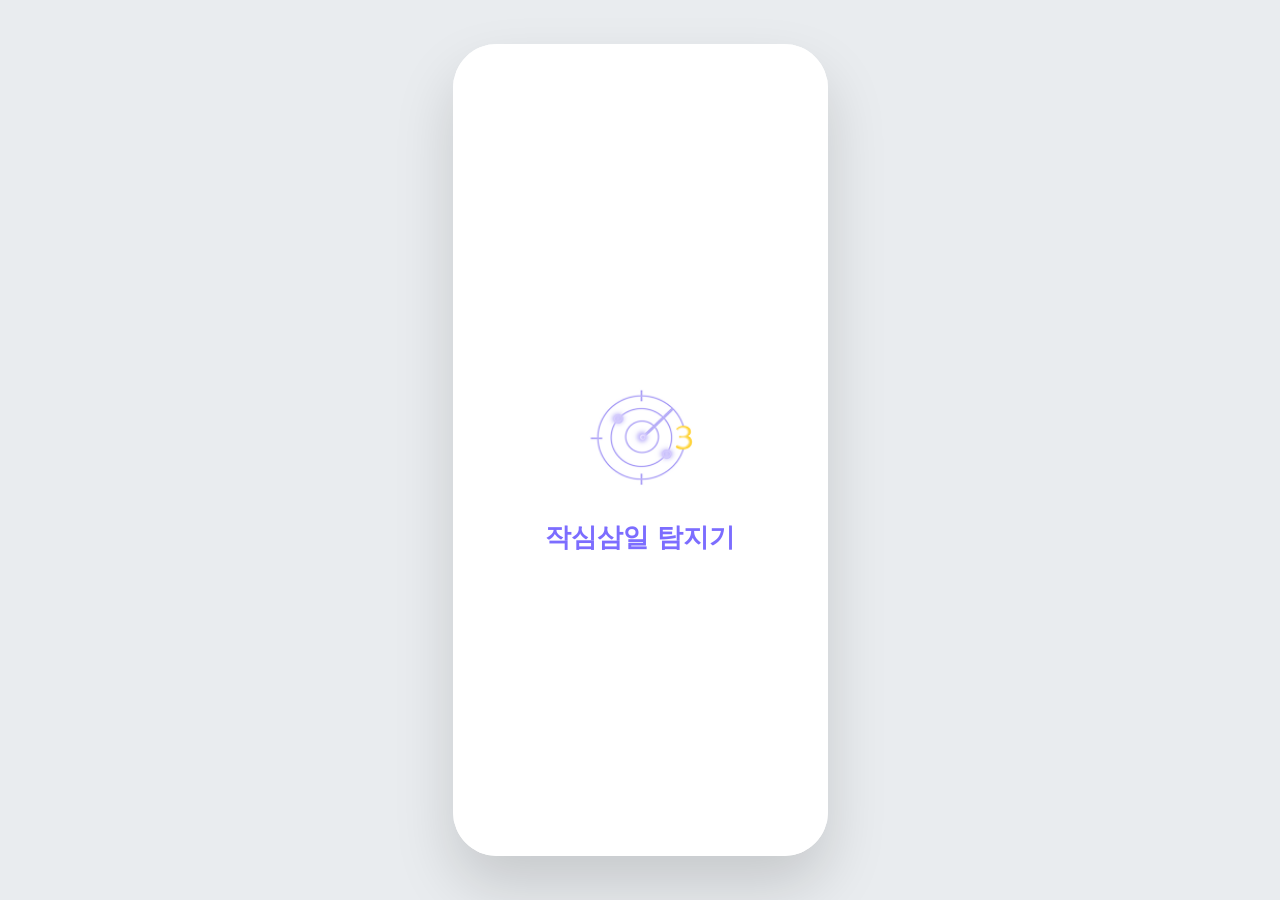
==== zagsim0421.html @ 761749ed "Add files via upload" ====
<!doctype html>
<html lang="ko">
  <head>
    <meta charset="UTF-8" />
    <meta name="viewport" content="width=device-width, initial-scale=1.0" />
    <title>작심삼일 탐지기 - Full Prototype</title>
    <style>
      :root {
        --p: #7c6dff; /* 메인 퍼플 */
        --p-light: #f1f0ff;
        --y: #ffd233; /* 포인트 옐로우 */
        --bg: #ffffff;
        --gray-f: #f8f9fa;
        --gray-e: #eeeeee;
        --text: #1a1a1a;
        --sub: #8e8e93;
        --shadow: 0 10px 30px rgba(124, 109, 255, 0.08);
      }

      * {
        margin: 0;
        padding: 0;
        box-sizing: border-box;
        font-family:
          "Pretendard",
          -apple-system,
          sans-serif;
        -webkit-tap-highlight-color: transparent;
      }
      body {
        background-color: #e9ecef;
        display: flex;
        justify-content: center;
        align-items: center;
        min-height: 100vh;
      }

      /* iPhone Frame */
      .iphone {
        width: 375px;
        height: 812px;
        background: var(--bg);
        border-radius: 44px;
        box-shadow: 0 30px 60px rgba(0, 0, 0, 0.15);
        position: relative;
        overflow: hidden;
      }

      /* View Layout */
      .view {
        display: none;
        height: 100%;
        width: 100%;
        padding: 70px 24px 40px;
        flex-direction: column;
        position: absolute;
        top: 0;
        left: 0;
      }
      .view.active {
        display: flex;
        animation: viewFade 0.4s ease-out;
      }
      @keyframes viewFade {
        from {
          opacity: 0;
          transform: translateY(15px);
        }
        to {
          opacity: 1;
          transform: translateY(0);
        }
      }

      /* [1. Splash] */
      #view-splash {
        justify-content: center;
        align-items: center;
        background: #fff;
        z-index: 100;
      }
      .splash-logo {
        width: 120px;
        height: 120px;
        margin-bottom: 24px;
        animation: float 2.5s infinite ease-in-out;
      }
      .splash-logo img {
        width: 100%;
        height: 100%;
        object-fit: contain;
      }
      .splash-title {
        font-size: 26px;
        font-weight: 900;
        color: var(--p);
      }
      @keyframes float {
        0%,
        100% {
          transform: translateY(0);
        }
        50% {
          transform: translateY(-12px);
        }
      }

      /* [2. Entry & Social] */
      .entry-header {
        margin-top: 40px;
      }
      .social-group {
        margin-top: 60px;
        display: flex;
        flex-direction: column;
        gap: 12px;
      }
      .social-btn {
        width: 100%;
        padding: 18px;
        border-radius: 14px;
        text-align: center;
        font-weight: 700;
        cursor: pointer;
        border: 1px solid transparent;
      }
      .social-btn.kakao {
        background: #fee500;
        color: #3c1e1e;
      }
      .social-btn.email {
        background: var(--gray-f);
        color: var(--text);
        border-color: var(--gray-e);
      }

      /* [3. Signup Form] */
      .form-group {
        margin-top: 40px;
        display: flex;
        flex-direction: column;
        gap: 24px;
      }
      .line-input {
        border: none;
        border-bottom: 2px solid var(--gray-e);
        padding: 12px 0;
        font-size: 16px;
        outline: none;
        transition: 0.3s;
      }
      .line-input:focus {
        border-bottom-color: var(--p);
      }

      /* [4. Dashboard & Record] */
      .habit-container {
        margin-top: 24px;
        display: flex;
        flex-direction: column;
        gap: 14px;
      }
      .habit-card {
        background: #fff;
        padding: 22px;
        border-radius: 22px;
        border: 2.5px solid var(--gray-f);
        display: flex;
        justify-content: space-between;
        align-items: center;
        cursor: pointer;
        transition: 0.3s;
      }
      .habit-card.checked {
        border-color: var(--p);
        background: #f8f7ff;
        box-shadow: var(--shadow);
      }
      .habit-card .habit-info {
        display: flex;
        align-items: center;
        gap: 14px;
      }
      .habit-card .emoji {
        font-size: 24px;
      }
      .habit-card .name {
        font-weight: 700;
        font-size: 16px;
      }
      .check-circle {
        width: 28px;
        height: 28px;
        border: 2px solid var(--gray-e);
        border-radius: 50%;
        display: flex;
        align-items: center;
        justify-content: center;
        transition: 0.2s;
      }
      .habit-card.checked .check-circle {
        background: var(--p);
        border-color: var(--p);
      }
      .habit-card.checked .check-circle::after {
        content: "✓";
        color: white;
        font-weight: 900;
      }

      /* [5. Success Feedback] */
      .success-box {
        text-align: center;
        margin-top: 80px;
      }
      .success-badge {
        display: inline-block;
        padding: 10px 20px;
        background: var(--p-light);
        color: var(--p);
        border-radius: 100px;
        font-weight: 800;
        font-size: 14px;
        margin-top: 24px;
      }

      /* [6. MyPage & Grass] */
      .profile-card {
        text-align: center;
        margin-bottom: 30px;
      }
      .profile-img {
        width: 90px;
        height: 90px;
        border-radius: 50%;
        background: #eee;
        border: 3px solid var(--p);
        margin: 0 auto 16px;
      }
      .grass-area {
        background: #fffbed;
        padding: 22px;
        border-radius: 26px;
        border: 1px solid #ffedaa;
        margin-bottom: 20px;
      }
      .grass-grid {
        display: grid;
        grid-template-columns: repeat(7, 1fr);
        gap: 6px;
      }
      .cell {
        aspect-ratio: 1;
        background: #e9e9e9;
        border-radius: 5px;
        transition: 0.4s;
      }
      .cell.active {
        background: var(--y);
        border: 1px solid #e6b800;
      }

      /* Global UI Elements */
      .btn-bottom {
        width: 100%;
        padding: 20px;
        border: none;
        border-radius: 18px;
        background: var(--p);
        color: white;
        font-size: 18px;
        font-weight: 700;
        cursor: pointer;
        margin-top: auto;
      }
      .btn-bottom:active {
        transform: scale(0.96);
      }
      .purple-txt {
        color: var(--p);
      }
      .sub-txt {
        color: var(--sub);
        font-size: 14px;
        margin-top: 8px;
      }
    </style>
  </head>
  <body>
    <div class="iphone">
      <section id="view-splash" class="view active">
        <div class="splash-logo">
          <img
            src="logo.png"
            onerror="
              this.src =
                'https://cdn-icons-png.flaticon.com/512/1149/1149168.png'
            "
          />
        </div>
        <h1 class="splash-title">작심삼일 탐지기</h1>
      </section>

      <section id="view-entry" class="view">
        <div class="entry-header">
          <h2>작심삼일 <span class="purple-txt">감지기</span></h2>
          <p class="sub-txt">당신의 성실함을 잔디로 증명하세요.</p>
        </div>
        <div class="social-group">
          <div class="social-btn kakao" onclick="go('view-signup')">
            카카오톡으로 시작하기
          </div>
          <div class="social-btn email" onclick="go('view-signup')">
            이메일로 가입하기
          </div>
        </div>
      </section>

      <section id="view-signup" class="view">
        <h2>
          반가워요!<br /><span class="purple-txt">닉네임</span>을 설정해주세요.
        </h2>
        <div class="form-group">
          <input
            type="text"
            class="line-input"
            placeholder="닉네임 (최대 8자)"
            id="user-nick"
          />
          <input type="email" class="line-input" placeholder="이메일 주소" />
          <input
            type="password"
            class="line-input"
            placeholder="비밀번호 (8자 이상)"
          />
        </div>
        <button
          class="btn-bottom"
          onclick="
            updateUser();
            go('view-record');
          "
        >
          가입 완료
        </button>
      </section>

      <section id="view-record" class="view">
        <h2>오늘 무엇을<br /><span class="purple-txt">실천했나요?</span></h2>
        <div class="habit-container">
          <div class="habit-card" onclick="this.classList.toggle('checked')">
            <div class="habit-info">
              <span class="emoji">🧘</span>
              <span class="name">아침 10분 스트레칭</span>
            </div>
            <div class="check-circle"></div>
          </div>
          <div class="habit-card" onclick="this.classList.toggle('checked')">
            <div class="habit-info">
              <span class="emoji">💧</span>
              <span class="name">물 2L 마시기</span>
            </div>
            <div class="check-circle"></div>
          </div>
          <div class="habit-card" onclick="this.classList.toggle('checked')">
            <div class="habit-info">
              <span class="emoji">🏃</span>
              <span class="name">10분 산책</span>
            </div>
            <div class="check-circle"></div>
          </div>
        </div>
        <button class="btn-bottom" onclick="go('view-success')">
          오늘 실천 완료!
        </button>
      </section>

      <section id="view-success" class="view">
        <div class="success-box">
          <h2 style="font-size: 28px">“위기를 넘겼네요!”</h2>
          <p class="sub-txt" style="font-size: 16px">
            오늘의 잔디가 무사히 심어졌습니다.
          </p>
          <div class="success-badge">포기 확률이 12.5% 감소했어요!</div>
        </div>
        <button class="btn-bottom" onclick="go('view-mypage')">
          내 잔디 보러가기
        </button>
      </section>

      <section id="view-mypage" class="view">
        <div class="profile-card">
          <div class="profile-img"></div>
          <h2 id="display-name" style="font-size: 20px">사용자</h2>
          <p class="sub-txt">현재 3일 연속 달성 중 🌱</p>
        </div>

        <div class="grass-area">
          <div
            style="
              display: flex;
              justify-content: space-between;
              margin-bottom: 12px;
              align-items: center;
            "
          >
            <span style="font-weight: 900; font-size: 15px"
              >나의 활동 잔디</span
            >
            <span style="font-size: 12px; color: #d4a017">GOLD 등급</span>
          </div>
          <div class="grass-grid" id="grassGrid"></div>
        </div>

        <div style="display: flex; flex-direction: column; gap: 6px">
          <div
            style="
              padding: 16px 0;
              border-bottom: 1px solid #f0f0f0;
              display: flex;
              justify-content: space-between;
              cursor: pointer;
            "
          >
            <span>활동 통계 보기</span> <span>></span>
          </div>
          <div
            style="
              padding: 16px 0;
              border-bottom: 1px solid #f0f0f0;
              display: flex;
              justify-content: space-between;
              cursor: pointer;
            "
          >
            <span>환경 설정</span> <span>></span>
          </div>
        </div>

        <button
          class="btn-bottom"
          style="background: var(--gray-f); color: #666"
          onclick="location.reload()"
        >
          로그아웃
        </button>
      </section>
    </div>

    <script>
      // 1. 네비게이션 로직
      function go(viewId) {
        document
          .querySelectorAll(".view")
          .forEach((v) => v.classList.remove("active"));
        document.getElementById(viewId).classList.add("active");

        // 마이페이지 진입 시 잔디 렌더링
        if (viewId === "view-mypage") renderGrass();
      }

      // 2. 닉네임 반영
      function updateUser() {
        const nick = document.getElementById("user-nick").value || "YEDI";
        document.getElementById("display-name").innerText = nick;
      }

      // 3. 잔디 렌더링 로직 (성취감을 위해 일부 활성화)
      function renderGrass() {
        const grid = document.getElementById("grassGrid");
        grid.innerHTML = "";
        for (let i = 0; i < 28; i++) {
          const cell = document.createElement("div");
          // 샘플로 1~12일까지와 25~28일차 활성화
          cell.className = "cell" + (i < 12 || i > 24 ? " active" : "");
          cell.style.transitionDelay = i * 0.01 + "s";
          grid.appendChild(cell);
        }
      }

      // 4. 스플래시 딜레이 (2초 후 자동 이동)
      window.onload = () => {
        setTimeout(() => go("view-entry"), 2000);
      };
    </script>
  </body>
</html>
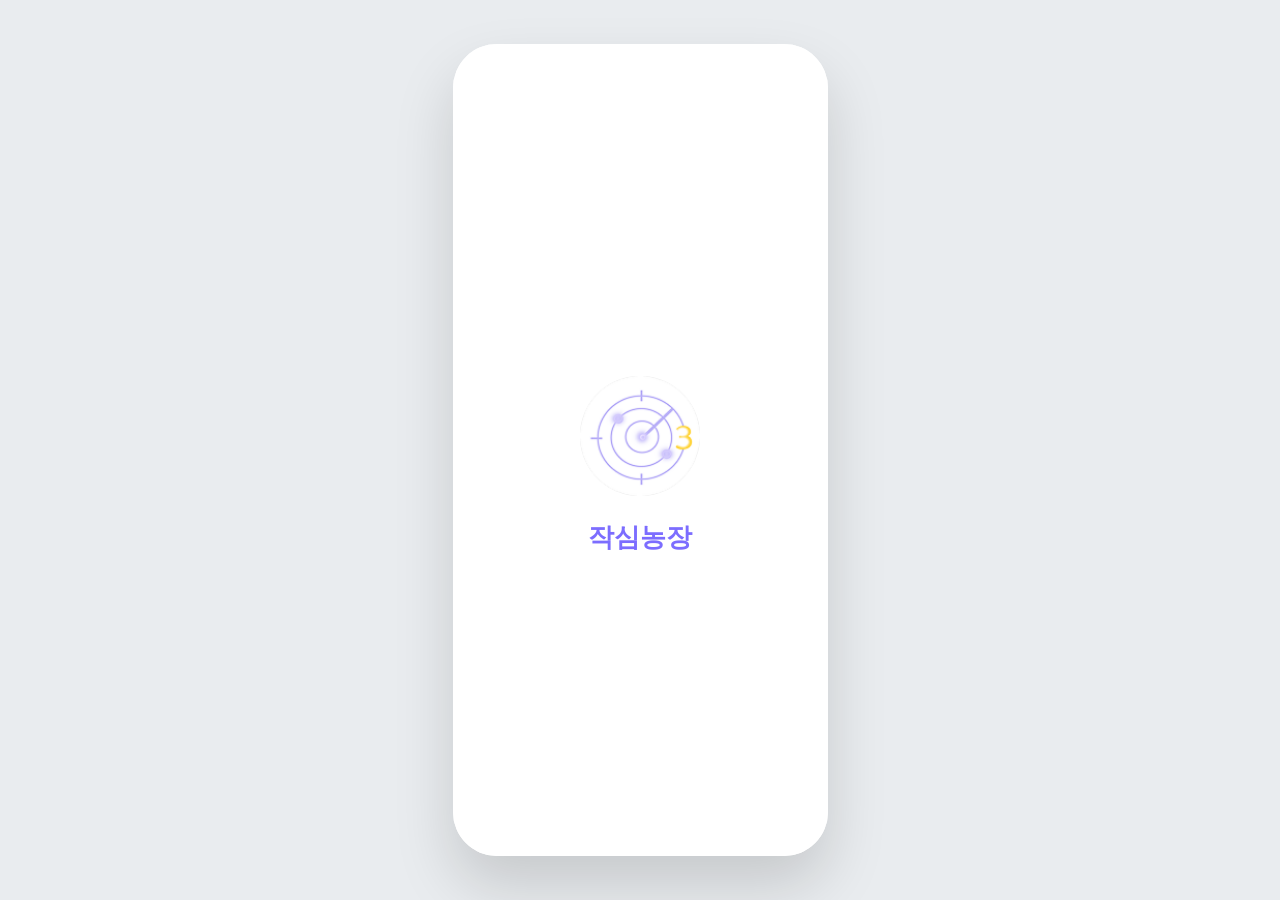
==== commit 0c37ed4d: "restore: restore zagsim app from local backup" ====
--- a/zagsim0421.html
+++ b/zagsim0421.html
@@ -1,487 +1,487 @@
-<!doctype html>
-<html lang="ko">
-  <head>
-    <meta charset="UTF-8" />
-    <meta name="viewport" content="width=device-width, initial-scale=1.0" />
-    <title>작심삼일 탐지기 - Full Prototype</title>
-    <style>
-      :root {
-        --p: #7c6dff; /* 메인 퍼플 */
-        --p-light: #f1f0ff;
-        --y: #ffd233; /* 포인트 옐로우 */
-        --bg: #ffffff;
-        --gray-f: #f8f9fa;
-        --gray-e: #eeeeee;
-        --text: #1a1a1a;
-        --sub: #8e8e93;
-        --shadow: 0 10px 30px rgba(124, 109, 255, 0.08);
-      }
-
-      * {
-        margin: 0;
-        padding: 0;
-        box-sizing: border-box;
-        font-family:
-          "Pretendard",
-          -apple-system,
-          sans-serif;
-        -webkit-tap-highlight-color: transparent;
-      }
-      body {
-        background-color: #e9ecef;
-        display: flex;
-        justify-content: center;
-        align-items: center;
-        min-height: 100vh;
-      }
-
-      /* iPhone Frame */
-      .iphone {
-        width: 375px;
-        height: 812px;
-        background: var(--bg);
-        border-radius: 44px;
-        box-shadow: 0 30px 60px rgba(0, 0, 0, 0.15);
-        position: relative;
-        overflow: hidden;
-      }
-
-      /* View Layout */
-      .view {
-        display: none;
-        height: 100%;
-        width: 100%;
-        padding: 70px 24px 40px;
-        flex-direction: column;
-        position: absolute;
-        top: 0;
-        left: 0;
-      }
-      .view.active {
-        display: flex;
-        animation: viewFade 0.4s ease-out;
-      }
-      @keyframes viewFade {
-        from {
-          opacity: 0;
-          transform: translateY(15px);
-        }
-        to {
-          opacity: 1;
-          transform: translateY(0);
-        }
-      }
-
-      /* [1. Splash] */
-      #view-splash {
-        justify-content: center;
-        align-items: center;
-        background: #fff;
-        z-index: 100;
-      }
-      .splash-logo {
-        width: 120px;
-        height: 120px;
-        margin-bottom: 24px;
-        animation: float 2.5s infinite ease-in-out;
-      }
-      .splash-logo img {
-        width: 100%;
-        height: 100%;
-        object-fit: contain;
-      }
-      .splash-title {
-        font-size: 26px;
-        font-weight: 900;
-        color: var(--p);
-      }
-      @keyframes float {
-        0%,
-        100% {
-          transform: translateY(0);
-        }
-        50% {
-          transform: translateY(-12px);
-        }
-      }
-
-      /* [2. Entry & Social] */
-      .entry-header {
-        margin-top: 40px;
-      }
-      .social-group {
-        margin-top: 60px;
-        display: flex;
-        flex-direction: column;
-        gap: 12px;
-      }
-      .social-btn {
-        width: 100%;
-        padding: 18px;
-        border-radius: 14px;
-        text-align: center;
-        font-weight: 700;
-        cursor: pointer;
-        border: 1px solid transparent;
-      }
-      .social-btn.kakao {
-        background: #fee500;
-        color: #3c1e1e;
-      }
-      .social-btn.email {
-        background: var(--gray-f);
-        color: var(--text);
-        border-color: var(--gray-e);
-      }
-
-      /* [3. Signup Form] */
-      .form-group {
-        margin-top: 40px;
-        display: flex;
-        flex-direction: column;
-        gap: 24px;
-      }
-      .line-input {
-        border: none;
-        border-bottom: 2px solid var(--gray-e);
-        padding: 12px 0;
-        font-size: 16px;
-        outline: none;
-        transition: 0.3s;
-      }
-      .line-input:focus {
-        border-bottom-color: var(--p);
-      }
-
-      /* [4. Dashboard & Record] */
-      .habit-container {
-        margin-top: 24px;
-        display: flex;
-        flex-direction: column;
-        gap: 14px;
-      }
-      .habit-card {
-        background: #fff;
-        padding: 22px;
-        border-radius: 22px;
-        border: 2.5px solid var(--gray-f);
-        display: flex;
-        justify-content: space-between;
-        align-items: center;
-        cursor: pointer;
-        transition: 0.3s;
-      }
-      .habit-card.checked {
-        border-color: var(--p);
-        background: #f8f7ff;
-        box-shadow: var(--shadow);
-      }
-      .habit-card .habit-info {
-        display: flex;
-        align-items: center;
-        gap: 14px;
-      }
-      .habit-card .emoji {
-        font-size: 24px;
-      }
-      .habit-card .name {
-        font-weight: 700;
-        font-size: 16px;
-      }
-      .check-circle {
-        width: 28px;
-        height: 28px;
-        border: 2px solid var(--gray-e);
-        border-radius: 50%;
-        display: flex;
-        align-items: center;
-        justify-content: center;
-        transition: 0.2s;
-      }
-      .habit-card.checked .check-circle {
-        background: var(--p);
-        border-color: var(--p);
-      }
-      .habit-card.checked .check-circle::after {
-        content: "✓";
-        color: white;
-        font-weight: 900;
-      }
-
-      /* [5. Success Feedback] */
-      .success-box {
-        text-align: center;
-        margin-top: 80px;
-      }
-      .success-badge {
-        display: inline-block;
-        padding: 10px 20px;
-        background: var(--p-light);
-        color: var(--p);
-        border-radius: 100px;
-        font-weight: 800;
-        font-size: 14px;
-        margin-top: 24px;
-      }
-
-      /* [6. MyPage & Grass] */
-      .profile-card {
-        text-align: center;
-        margin-bottom: 30px;
-      }
-      .profile-img {
-        width: 90px;
-        height: 90px;
-        border-radius: 50%;
-        background: #eee;
-        border: 3px solid var(--p);
-        margin: 0 auto 16px;
-      }
-      .grass-area {
-        background: #fffbed;
-        padding: 22px;
-        border-radius: 26px;
-        border: 1px solid #ffedaa;
-        margin-bottom: 20px;
-      }
-      .grass-grid {
-        display: grid;
-        grid-template-columns: repeat(7, 1fr);
-        gap: 6px;
-      }
-      .cell {
-        aspect-ratio: 1;
-        background: #e9e9e9;
-        border-radius: 5px;
-        transition: 0.4s;
-      }
-      .cell.active {
-        background: var(--y);
-        border: 1px solid #e6b800;
-      }
-
-      /* Global UI Elements */
-      .btn-bottom {
-        width: 100%;
-        padding: 20px;
-        border: none;
-        border-radius: 18px;
-        background: var(--p);
-        color: white;
-        font-size: 18px;
-        font-weight: 700;
-        cursor: pointer;
-        margin-top: auto;
-      }
-      .btn-bottom:active {
-        transform: scale(0.96);
-      }
-      .purple-txt {
-        color: var(--p);
-      }
-      .sub-txt {
-        color: var(--sub);
-        font-size: 14px;
-        margin-top: 8px;
-      }
-    </style>
-  </head>
-  <body>
-    <div class="iphone">
-      <section id="view-splash" class="view active">
-        <div class="splash-logo">
-          <img
-            src="logo.png"
-            onerror="
-              this.src =
-                'https://cdn-icons-png.flaticon.com/512/1149/1149168.png'
-            "
-          />
-        </div>
-        <h1 class="splash-title">작심삼일 탐지기</h1>
-      </section>
-
-      <section id="view-entry" class="view">
-        <div class="entry-header">
-          <h2>작심삼일 <span class="purple-txt">감지기</span></h2>
-          <p class="sub-txt">당신의 성실함을 잔디로 증명하세요.</p>
-        </div>
-        <div class="social-group">
-          <div class="social-btn kakao" onclick="go('view-signup')">
-            카카오톡으로 시작하기
-          </div>
-          <div class="social-btn email" onclick="go('view-signup')">
-            이메일로 가입하기
-          </div>
-        </div>
-      </section>
-
-      <section id="view-signup" class="view">
-        <h2>
-          반가워요!<br /><span class="purple-txt">닉네임</span>을 설정해주세요.
-        </h2>
-        <div class="form-group">
-          <input
-            type="text"
-            class="line-input"
-            placeholder="닉네임 (최대 8자)"
-            id="user-nick"
-          />
-          <input type="email" class="line-input" placeholder="이메일 주소" />
-          <input
-            type="password"
-            class="line-input"
-            placeholder="비밀번호 (8자 이상)"
-          />
-        </div>
-        <button
-          class="btn-bottom"
-          onclick="
-            updateUser();
-            go('view-record');
-          "
-        >
-          가입 완료
-        </button>
-      </section>
-
-      <section id="view-record" class="view">
-        <h2>오늘 무엇을<br /><span class="purple-txt">실천했나요?</span></h2>
-        <div class="habit-container">
-          <div class="habit-card" onclick="this.classList.toggle('checked')">
-            <div class="habit-info">
-              <span class="emoji">🧘</span>
-              <span class="name">아침 10분 스트레칭</span>
-            </div>
-            <div class="check-circle"></div>
-          </div>
-          <div class="habit-card" onclick="this.classList.toggle('checked')">
-            <div class="habit-info">
-              <span class="emoji">💧</span>
-              <span class="name">물 2L 마시기</span>
-            </div>
-            <div class="check-circle"></div>
-          </div>
-          <div class="habit-card" onclick="this.classList.toggle('checked')">
-            <div class="habit-info">
-              <span class="emoji">🏃</span>
-              <span class="name">10분 산책</span>
-            </div>
-            <div class="check-circle"></div>
-          </div>
-        </div>
-        <button class="btn-bottom" onclick="go('view-success')">
-          오늘 실천 완료!
-        </button>
-      </section>
-
-      <section id="view-success" class="view">
-        <div class="success-box">
-          <h2 style="font-size: 28px">“위기를 넘겼네요!”</h2>
-          <p class="sub-txt" style="font-size: 16px">
-            오늘의 잔디가 무사히 심어졌습니다.
-          </p>
-          <div class="success-badge">포기 확률이 12.5% 감소했어요!</div>
-        </div>
-        <button class="btn-bottom" onclick="go('view-mypage')">
-          내 잔디 보러가기
-        </button>
-      </section>
-
-      <section id="view-mypage" class="view">
-        <div class="profile-card">
-          <div class="profile-img"></div>
-          <h2 id="display-name" style="font-size: 20px">사용자</h2>
-          <p class="sub-txt">현재 3일 연속 달성 중 🌱</p>
-        </div>
-
-        <div class="grass-area">
-          <div
-            style="
-              display: flex;
-              justify-content: space-between;
-              margin-bottom: 12px;
-              align-items: center;
-            "
-          >
-            <span style="font-weight: 900; font-size: 15px"
-              >나의 활동 잔디</span
-            >
-            <span style="font-size: 12px; color: #d4a017">GOLD 등급</span>
-          </div>
-          <div class="grass-grid" id="grassGrid"></div>
-        </div>
-
-        <div style="display: flex; flex-direction: column; gap: 6px">
-          <div
-            style="
-              padding: 16px 0;
-              border-bottom: 1px solid #f0f0f0;
-              display: flex;
-              justify-content: space-between;
-              cursor: pointer;
-            "
-          >
-            <span>활동 통계 보기</span> <span>></span>
-          </div>
-          <div
-            style="
-              padding: 16px 0;
-              border-bottom: 1px solid #f0f0f0;
-              display: flex;
-              justify-content: space-between;
-              cursor: pointer;
-            "
-          >
-            <span>환경 설정</span> <span>></span>
-          </div>
-        </div>
-
-        <button
-          class="btn-bottom"
-          style="background: var(--gray-f); color: #666"
-          onclick="location.reload()"
-        >
-          로그아웃
-        </button>
-      </section>
-    </div>
-
-    <script>
-      // 1. 네비게이션 로직
-      function go(viewId) {
-        document
-          .querySelectorAll(".view")
-          .forEach((v) => v.classList.remove("active"));
-        document.getElementById(viewId).classList.add("active");
-
-        // 마이페이지 진입 시 잔디 렌더링
-        if (viewId === "view-mypage") renderGrass();
-      }
-
-      // 2. 닉네임 반영
-      function updateUser() {
-        const nick = document.getElementById("user-nick").value || "YEDI";
-        document.getElementById("display-name").innerText = nick;
-      }
-
-      // 3. 잔디 렌더링 로직 (성취감을 위해 일부 활성화)
-      function renderGrass() {
-        const grid = document.getElementById("grassGrid");
-        grid.innerHTML = "";
-        for (let i = 0; i < 28; i++) {
-          const cell = document.createElement("div");
-          // 샘플로 1~12일까지와 25~28일차 활성화
-          cell.className = "cell" + (i < 12 || i > 24 ? " active" : "");
-          cell.style.transitionDelay = i * 0.01 + "s";
-          grid.appendChild(cell);
-        }
-      }
-
-      // 4. 스플래시 딜레이 (2초 후 자동 이동)
-      window.onload = () => {
-        setTimeout(() => go("view-entry"), 2000);
-      };
-    </script>
-  </body>
-</html>
+<!doctype html>
+<html lang="ko">
+  <head>
+    <meta charset="UTF-8" />
+    <meta name="viewport" content="width=device-width, initial-scale=1.0" />
+    <title>작심농장 - Full Prototype</title>
+    <style>
+      :root {
+        --p: #7c6dff; /* 메인 퍼플 */
+        --p-light: #f1f0ff;
+        --y: #ffd233; /* 포인트 옐로우 */
+        --bg: #ffffff;
+        --gray-f: #f8f9fa;
+        --gray-e: #eeeeee;
+        --text: #1a1a1a;
+        --sub: #8e8e93;
+        --shadow: 0 10px 30px rgba(124, 109, 255, 0.08);
+      }
+
+      * {
+        margin: 0;
+        padding: 0;
+        box-sizing: border-box;
+        font-family:
+          "Pretendard",
+          -apple-system,
+          sans-serif;
+        -webkit-tap-highlight-color: transparent;
+      }
+      body {
+        background-color: #e9ecef;
+        display: flex;
+        justify-content: center;
+        align-items: center;
+        min-height: 100vh;
+      }
+
+      /* iPhone Frame */
+      .iphone {
+        width: 375px;
+        height: 812px;
+        background: var(--bg);
+        border-radius: 44px;
+        box-shadow: 0 30px 60px rgba(0, 0, 0, 0.15);
+        position: relative;
+        overflow: hidden;
+      }
+
+      /* View Layout */
+      .view {
+        display: none;
+        height: 100%;
+        width: 100%;
+        padding: 70px 24px 40px;
+        flex-direction: column;
+        position: absolute;
+        top: 0;
+        left: 0;
+      }
+      .view.active {
+        display: flex;
+        animation: viewFade 0.4s ease-out;
+      }
+      @keyframes viewFade {
+        from {
+          opacity: 0;
+          transform: translateY(15px);
+        }
+        to {
+          opacity: 1;
+          transform: translateY(0);
+        }
+      }
+
+      /* [1. Splash] */
+      #view-splash {
+        justify-content: center;
+        align-items: center;
+        background: #fff;
+        z-index: 100;
+      }
+      .splash-logo {
+        width: 120px;
+        height: 120px;
+        margin-bottom: 24px;
+        animation: float 2.5s infinite ease-in-out;
+      }
+      .splash-logo img {
+        width: 100%;
+        height: 100%;
+        object-fit: contain;
+      }
+      .splash-title {
+        font-size: 26px;
+        font-weight: 900;
+        color: var(--p);
+      }
+      @keyframes float {
+        0%,
+        100% {
+          transform: translateY(0);
+        }
+        50% {
+          transform: translateY(-12px);
+        }
+      }
+
+      /* [2. Entry & Social] */
+      .entry-header {
+        margin-top: 40px;
+      }
+      .social-group {
+        margin-top: 60px;
+        display: flex;
+        flex-direction: column;
+        gap: 12px;
+      }
+      .social-btn {
+        width: 100%;
+        padding: 18px;
+        border-radius: 14px;
+        text-align: center;
+        font-weight: 700;
+        cursor: pointer;
+        border: 1px solid transparent;
+      }
+      .social-btn.kakao {
+        background: #fee500;
+        color: #3c1e1e;
+      }
+      .social-btn.email {
+        background: var(--gray-f);
+        color: var(--text);
+        border-color: var(--gray-e);
+      }
+
+      /* [3. Signup Form] */
+      .form-group {
+        margin-top: 40px;
+        display: flex;
+        flex-direction: column;
+        gap: 24px;
+      }
+      .line-input {
+        border: none;
+        border-bottom: 2px solid var(--gray-e);
+        padding: 12px 0;
+        font-size: 16px;
+        outline: none;
+        transition: 0.3s;
+      }
+      .line-input:focus {
+        border-bottom-color: var(--p);
+      }
+
+      /* [4. Dashboard & Record] */
+      .habit-container {
+        margin-top: 24px;
+        display: flex;
+        flex-direction: column;
+        gap: 14px;
+      }
+      .habit-card {
+        background: #fff;
+        padding: 22px;
+        border-radius: 22px;
+        border: 2.5px solid var(--gray-f);
+        display: flex;
+        justify-content: space-between;
+        align-items: center;
+        cursor: pointer;
+        transition: 0.3s;
+      }
+      .habit-card.checked {
+        border-color: var(--p);
+        background: #f8f7ff;
+        box-shadow: var(--shadow);
+      }
+      .habit-card .habit-info {
+        display: flex;
+        align-items: center;
+        gap: 14px;
+      }
+      .habit-card .emoji {
+        font-size: 24px;
+      }
+      .habit-card .name {
+        font-weight: 700;
+        font-size: 16px;
+      }
+      .check-circle {
+        width: 28px;
+        height: 28px;
+        border: 2px solid var(--gray-e);
+        border-radius: 50%;
+        display: flex;
+        align-items: center;
+        justify-content: center;
+        transition: 0.2s;
+      }
+      .habit-card.checked .check-circle {
+        background: var(--p);
+        border-color: var(--p);
+      }
+      .habit-card.checked .check-circle::after {
+        content: "✓";
+        color: white;
+        font-weight: 900;
+      }
+
+      /* [5. Success Feedback] */
+      .success-box {
+        text-align: center;
+        margin-top: 80px;
+      }
+      .success-badge {
+        display: inline-block;
+        padding: 10px 20px;
+        background: var(--p-light);
+        color: var(--p);
+        border-radius: 100px;
+        font-weight: 800;
+        font-size: 14px;
+        margin-top: 24px;
+      }
+
+      /* [6. MyPage & Grass] */
+      .profile-card {
+        text-align: center;
+        margin-bottom: 30px;
+      }
+      .profile-img {
+        width: 90px;
+        height: 90px;
+        border-radius: 50%;
+        background: #eee;
+        border: 3px solid var(--p);
+        margin: 0 auto 16px;
+      }
+      .grass-area {
+        background: #fffbed;
+        padding: 22px;
+        border-radius: 26px;
+        border: 1px solid #ffedaa;
+        margin-bottom: 20px;
+      }
+      .grass-grid {
+        display: grid;
+        grid-template-columns: repeat(7, 1fr);
+        gap: 6px;
+      }
+      .cell {
+        aspect-ratio: 1;
+        background: #e9e9e9;
+        border-radius: 5px;
+        transition: 0.4s;
+      }
+      .cell.active {
+        background: var(--y);
+        border: 1px solid #e6b800;
+      }
+
+      /* Global UI Elements */
+      .btn-bottom {
+        width: 100%;
+        padding: 20px;
+        border: none;
+        border-radius: 18px;
+        background: var(--p);
+        color: white;
+        font-size: 18px;
+        font-weight: 700;
+        cursor: pointer;
+        margin-top: auto;
+      }
+      .btn-bottom:active {
+        transform: scale(0.96);
+      }
+      .purple-txt {
+        color: var(--p);
+      }
+      .sub-txt {
+        color: var(--sub);
+        font-size: 14px;
+        margin-top: 8px;
+      }
+    </style>
+  </head>
+  <body>
+    <div class="iphone">
+      <section id="view-splash" class="view active">
+        <div class="splash-logo">
+          <img
+            src="logo.png"
+            onerror="
+              this.src =
+                'https://cdn-icons-png.flaticon.com/512/1149/1149168.png'
+            "
+          />
+        </div>
+        <h1 class="splash-title">작심농장</h1>
+      </section>
+
+      <section id="view-entry" class="view">
+        <div class="entry-header">
+          <h2>작심농장 <span class="purple-txt"></span></h2>
+          <p class="sub-txt">당신의 성실함을 잔디로 증명하세요.</p>
+        </div>
+        <div class="social-group">
+          <div class="social-btn kakao" onclick="go('view-signup')">
+            카카오톡으로 시작하기
+          </div>
+          <div class="social-btn email" onclick="go('view-signup')">
+            이메일로 가입하기
+          </div>
+        </div>
+      </section>
+
+      <section id="view-signup" class="view">
+        <h2>
+          반가워요!<br /><span class="purple-txt">닉네임</span>을 설정해주세요.
+        </h2>
+        <div class="form-group">
+          <input
+            type="text"
+            class="line-input"
+            placeholder="닉네임 (최대 8자)"
+            id="user-nick"
+          />
+          <input type="email" class="line-input" placeholder="이메일 주소" />
+          <input
+            type="password"
+            class="line-input"
+            placeholder="비밀번호 (8자 이상)"
+          />
+        </div>
+        <button
+          class="btn-bottom"
+          onclick="
+            updateUser();
+            go('view-record');
+          "
+        >
+          가입 완료
+        </button>
+      </section>
+
+      <section id="view-record" class="view">
+        <h2>오늘 무엇을<br /><span class="purple-txt">실천했나요?</span></h2>
+        <div class="habit-container">
+          <div class="habit-card" onclick="this.classList.toggle('checked')">
+            <div class="habit-info">
+              <span class="emoji">🧘</span>
+              <span class="name">아침 10분 스트레칭</span>
+            </div>
+            <div class="check-circle"></div>
+          </div>
+          <div class="habit-card" onclick="this.classList.toggle('checked')">
+            <div class="habit-info">
+              <span class="emoji">💧</span>
+              <span class="name">물 2L 마시기</span>
+            </div>
+            <div class="check-circle"></div>
+          </div>
+          <div class="habit-card" onclick="this.classList.toggle('checked')">
+            <div class="habit-info">
+              <span class="emoji">🏃</span>
+              <span class="name">10분 산책</span>
+            </div>
+            <div class="check-circle"></div>
+          </div>
+        </div>
+        <button class="btn-bottom" onclick="go('view-success')">
+          오늘 실천 완료!
+        </button>
+      </section>
+
+      <section id="view-success" class="view">
+        <div class="success-box">
+          <h2 style="font-size: 28px">“위기를 넘겼네요!”</h2>
+          <p class="sub-txt" style="font-size: 16px">
+            오늘의 잔디가 무사히 심어졌습니다.
+          </p>
+          <div class="success-badge">포기 확률이 12.5% 감소했어요!</div>
+        </div>
+        <button class="btn-bottom" onclick="go('view-mypage')">
+          내 잔디 보러가기
+        </button>
+      </section>
+
+      <section id="view-mypage" class="view">
+        <div class="profile-card">
+          <div class="profile-img"></div>
+          <h2 id="display-name" style="font-size: 20px">사용자</h2>
+          <p class="sub-txt">현재 3일 연속 달성 중 🌱</p>
+        </div>
+
+        <div class="grass-area">
+          <div
+            style="
+              display: flex;
+              justify-content: space-between;
+              margin-bottom: 12px;
+              align-items: center;
+            "
+          >
+            <span style="font-weight: 900; font-size: 15px"
+              >나의 활동 잔디</span
+            >
+            <span style="font-size: 12px; color: #d4a017">GOLD 등급</span>
+          </div>
+          <div class="grass-grid" id="grassGrid"></div>
+        </div>
+
+        <div style="display: flex; flex-direction: column; gap: 6px">
+          <div
+            style="
+              padding: 16px 0;
+              border-bottom: 1px solid #f0f0f0;
+              display: flex;
+              justify-content: space-between;
+              cursor: pointer;
+            "
+          >
+            <span>활동 통계 보기</span> <span>></span>
+          </div>
+          <div
+            style="
+              padding: 16px 0;
+              border-bottom: 1px solid #f0f0f0;
+              display: flex;
+              justify-content: space-between;
+              cursor: pointer;
+            "
+          >
+            <span>환경 설정</span> <span>></span>
+          </div>
+        </div>
+
+        <button
+          class="btn-bottom"
+          style="background: var(--gray-f); color: #666"
+          onclick="location.reload()"
+        >
+          로그아웃
+        </button>
+      </section>
+    </div>
+
+    <script>
+      // 1. 네비게이션 로직
+      function go(viewId) {
+        document
+          .querySelectorAll(".view")
+          .forEach((v) => v.classList.remove("active"));
+        document.getElementById(viewId).classList.add("active");
+
+        // 마이페이지 진입 시 잔디 렌더링
+        if (viewId === "view-mypage") renderGrass();
+      }
+
+      // 2. 닉네임 반영
+      function updateUser() {
+        const nick = document.getElementById("user-nick").value || "YEDI";
+        document.getElementById("display-name").innerText = nick;
+      }
+
+      // 3. 잔디 렌더링 로직 (성취감을 위해 일부 활성화)
+      function renderGrass() {
+        const grid = document.getElementById("grassGrid");
+        grid.innerHTML = "";
+        for (let i = 0; i < 28; i++) {
+          const cell = document.createElement("div");
+          // 샘플로 1~12일까지와 25~28일차 활성화
+          cell.className = "cell" + (i < 12 || i > 24 ? " active" : "");
+          cell.style.transitionDelay = i * 0.01 + "s";
+          grid.appendChild(cell);
+        }
+      }
+
+      // 4. 스플래시 딜레이 (2초 후 자동 이동)
+      window.onload = () => {
+        setTimeout(() => go("view-entry"), 2000);
+      };
+    </script>
+  </body>
+</html>
